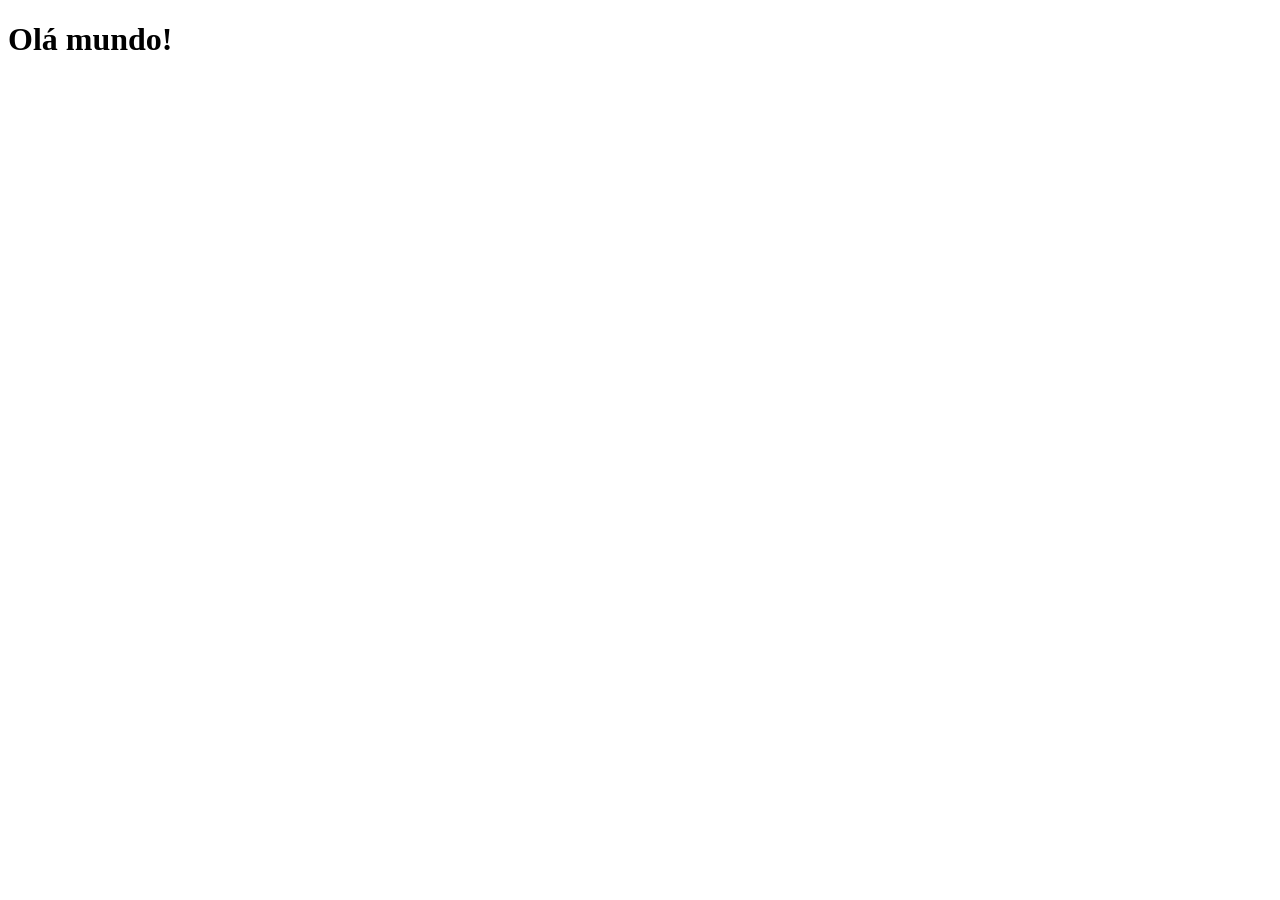
==== index.html @ 2cd05543 "Criei a página principal" ====
<!DOCTYPE html>
<html lang="pt-br">
<head>
    <meta charset="UTF-8">
    <meta name="viewport" content="width=device-width, initial-scale=1.0">
    <link rel="shortcut icon" href="favicon.ico" type="image/x-icon">
    <title>Projeto redes sociais</title>
</head>
<body>
    <h1>Olá mundo!</h1>
</body>
</html>
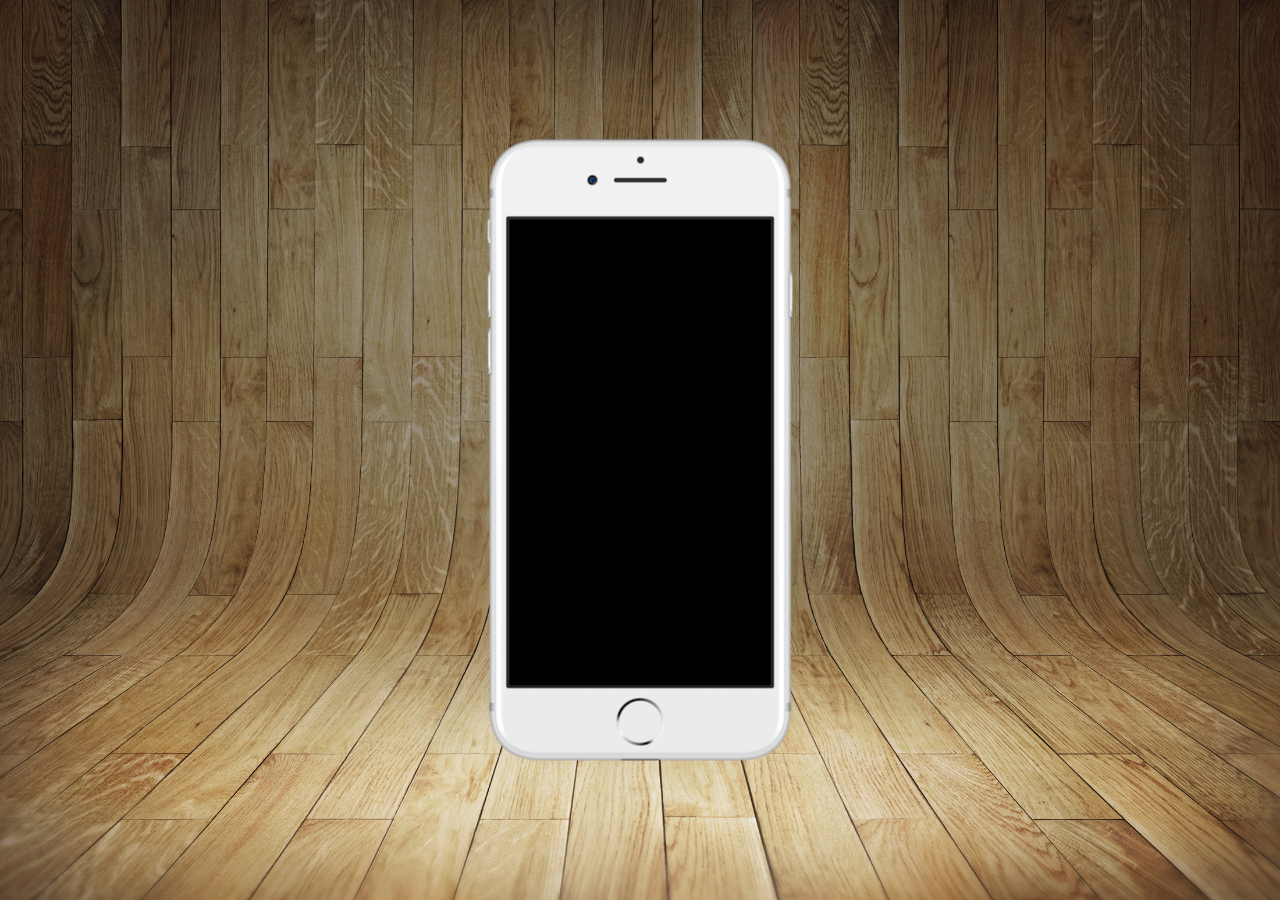
==== commit 18cb1d27: "Novas mudanças no projeto-social" ====
--- a/index.html
+++ b/index.html
@@ -1,12 +1,20 @@
-<!DOCTYPE html>
+<!doctype html>
 <html lang="pt-br">
-<head>
-    <meta charset="UTF-8">
-    <meta name="viewport" content="width=device-width, initial-scale=1.0">
-    <link rel="shortcut icon" href="favicon.ico" type="image/x-icon">
+  <head>
+    <meta charset="UTF-8" />
+    <meta name="viewport" content="width=device-width, initial-scale=1.0" />
+    <link rel="shortcut icon" href="favicon.ico" type="image/x-icon" />
+    <link rel="stylesheet" href="estilos/style.css">
     <title>Projeto redes sociais</title>
-</head>
-<body>
-    <h1>Olá mundo!</h1>
-</body>
-</html>+  </head>
+  <body>
+      <main>
+        <section id="telefone">
+
+        </section>
+        <section id="redes-sociais">
+
+        </section>
+      </main>
+  </body>
+</html>
--- a/estilos/style.css
+++ b/estilos/style.css
@@ -0,0 +1,36 @@
+@charset "UTF-8";
+
+* {
+    margin: 0;
+    padding: 0;
+    font-family: Arial, Helvetica, sans-serif;
+}
+
+html, body {
+    height: 100vh;
+    width: 100vw;
+    background-color: black;
+}
+
+body {
+    background: url(../imagens/fundo-madeira.jpg) no-repeat top center;
+    background-size: cover;
+    background-attachment: fixed;
+}
+
+main {
+    position: relative;
+    height: 100vh;
+    
+}
+
+section#telefone {
+    position: absolute;
+    top: 50%;
+    left: 50%;
+    transform: translate(-50%, -50%);
+
+    height: 627px;
+    width: 311px;
+    background: url('../imagens/frame-iphone.png' )no-repeat;
+}
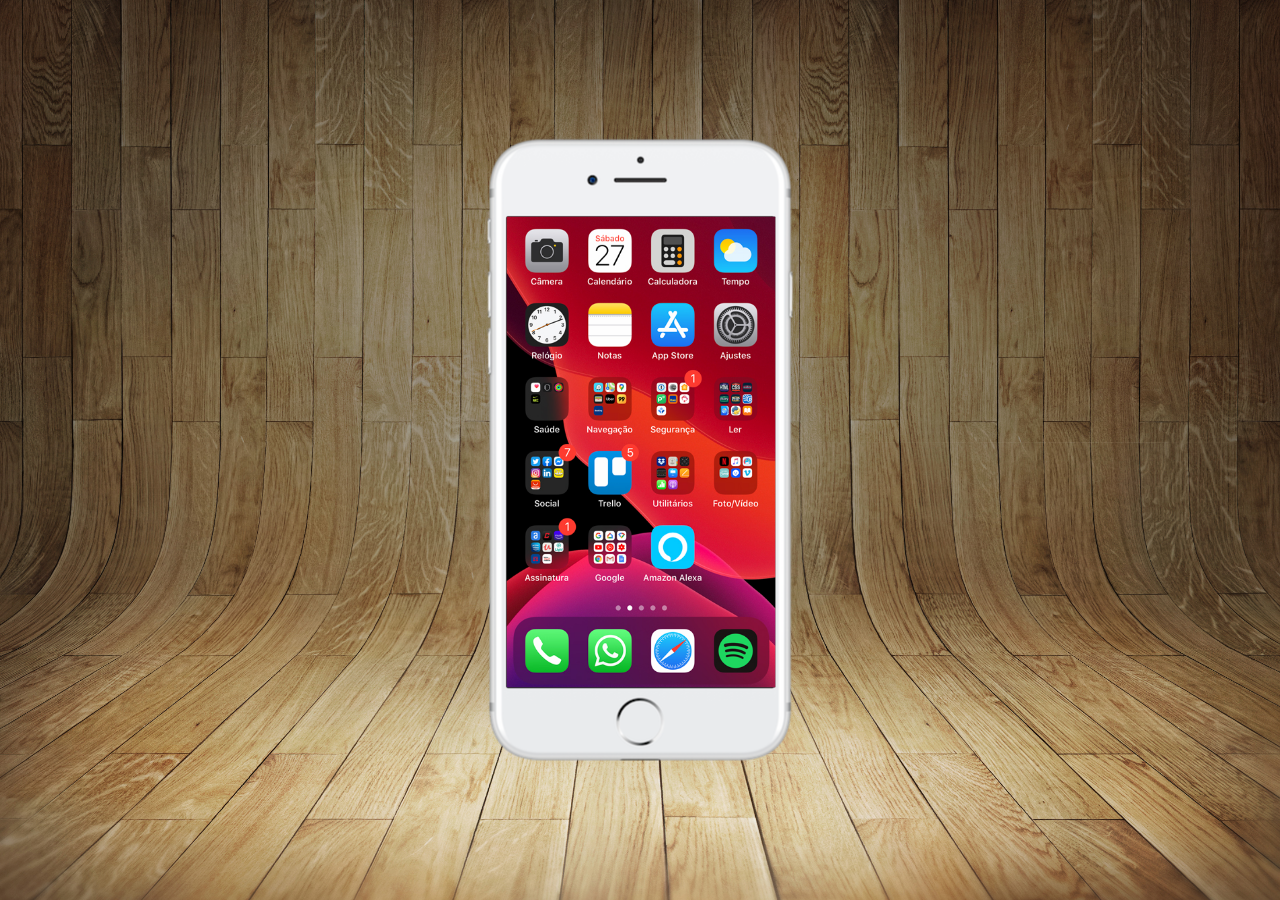
==== commit 6cbbbcb3: "Criei a tela home" ====
--- a/index.html
+++ b/index.html
@@ -4,17 +4,15 @@
     <meta charset="UTF-8" />
     <meta name="viewport" content="width=device-width, initial-scale=1.0" />
     <link rel="shortcut icon" href="favicon.ico" type="image/x-icon" />
-    <link rel="stylesheet" href="estilos/style.css">
+    <link rel="stylesheet" href="estilos/style.css" />
     <title>Projeto redes sociais</title>
   </head>
   <body>
-      <main>
-        <section id="telefone">
-
-        </section>
-        <section id="redes-sociais">
-
-        </section>
-      </main>
+    <main>
+      <section id="telefone">
+        <iframe src="home.html" name="tela" id="tela" frameborder="0"></iframe>
+      </section>
+      <section id="redes-sociais"></section>
+    </main>
   </body>
 </html>
--- a/estilos/style.css
+++ b/estilos/style.css
@@ -1,36 +1,44 @@
 @charset "UTF-8";
 
 * {
-    margin: 0;
-    padding: 0;
-    font-family: Arial, Helvetica, sans-serif;
+  margin: 0;
+  padding: 0;
+  font-family: Arial, Helvetica, sans-serif;
 }
 
-html, body {
-    height: 100vh;
-    width: 100vw;
-    background-color: black;
+html,
+body {
+  height: 100vh;
+  width: 100vw;
+  background-color: black;
 }
 
 body {
-    background: url(../imagens/fundo-madeira.jpg) no-repeat top center;
-    background-size: cover;
-    background-attachment: fixed;
+  background: url(../imagens/fundo-madeira.jpg) no-repeat top center;
+  background-size: cover;
+  background-attachment: fixed;
 }
 
 main {
-    position: relative;
-    height: 100vh;
-    
+  position: relative;
+  height: 100vh;
 }
 
 section#telefone {
-    position: absolute;
-    top: 50%;
-    left: 50%;
-    transform: translate(-50%, -50%);
+  position: absolute;
+  top: 50%;
+  left: 50%;
+  transform: translate(-50%, -50%);
 
-    height: 627px;
-    width: 311px;
-    background: url('../imagens/frame-iphone.png' )no-repeat;
+  height: 627px;
+  width: 311px;
+  background: url("../imagens/frame-iphone.png") no-repeat;
 }
+
+iframe#tela {
+    position: relative;
+    top: 80px;
+    left: 22px;
+    width: 269px;
+    height: 471px;
+}
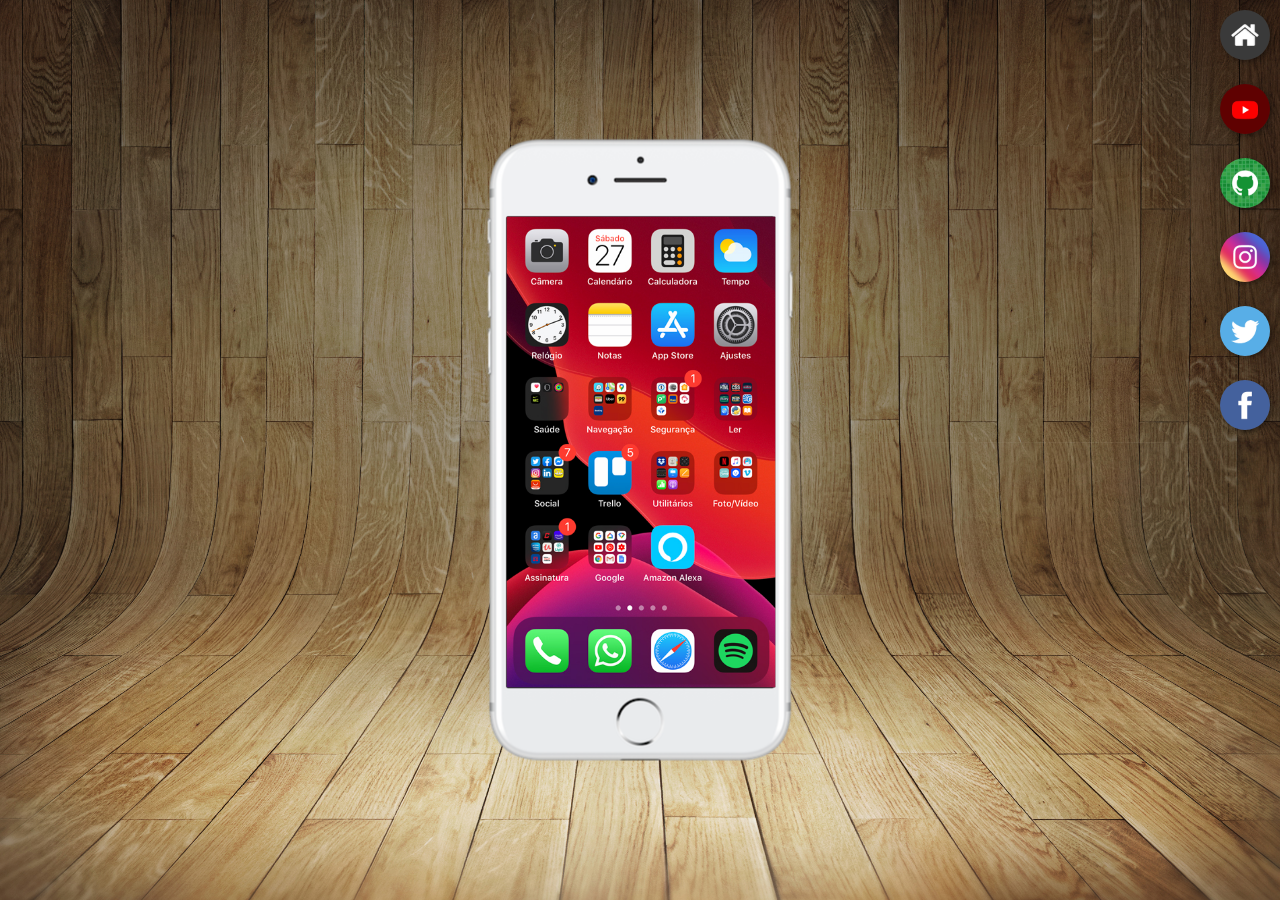
==== commit 56dee4e1: "Novas atualizações" ====
--- a/index.html
+++ b/index.html
@@ -10,9 +10,30 @@
   <body>
     <main>
       <section id="telefone">
-        <iframe src="home.html" name="tela" id="tela" frameborder="0"></iframe>
+        <iframe src="home.html" name="tela" id="tela" frameborder="0">
+          Seu navegador não é compátivel com isso.
+        </iframe>
       </section>
-      <section id="redes-sociais"></section>
+      <section id="redes-sociais">
+        <a href="#" target="tela"
+          ><img src="imagens/logo-home.jpg" alt="Home"
+        /></a> <br>
+        <a href="#" target="tela"
+          ><img src="imagens/logo-youtube.jpg" alt="Youtube"
+        /></a> <br>
+        <a href="#" target="tela"
+          ><img src="imagens/logo-github.jpg" alt="Github"
+        /></a> <br>
+        <a href="#" target="tela"
+          ><img src="imagens/logo-instagram.jpg" alt="Instagram"
+        /></a> <br>
+        <a href="#" target="tela"
+          ><img src="imagens/logo-twitter.jpg" alt="Twitter"
+        /></a> <br>
+        <a href="#" target="tela"
+          ><img src="imagens/logo-facebook.jpg" alt="facebook"
+        /></a>
+      </section>
     </main>
   </body>
 </html>
--- a/estilos/style.css
+++ b/estilos/style.css
@@ -42,3 +42,22 @@
     width: 269px;
     height: 471px;
 }
+
+section#redes-sociais {
+    text-align: right;
+}
+
+section#redes-sociais img {
+    width: 50px;
+    margin: 10px;
+    border-radius: 50%;
+    box-shadow: 2px 2px 5px rgba(0, 0, 0, 0.39);
+    box-sizing: border-box;
+}
+
+section#redes-sociais img:hover {
+    border: 2px solid rgba(255, 255, 255, 0.76);
+    transform: translate(-2px, -2px);
+    box-shadow: 5px 5px 10px rgba(0, 0, 0, 0.74);
+    transition: transform .5s;
+}
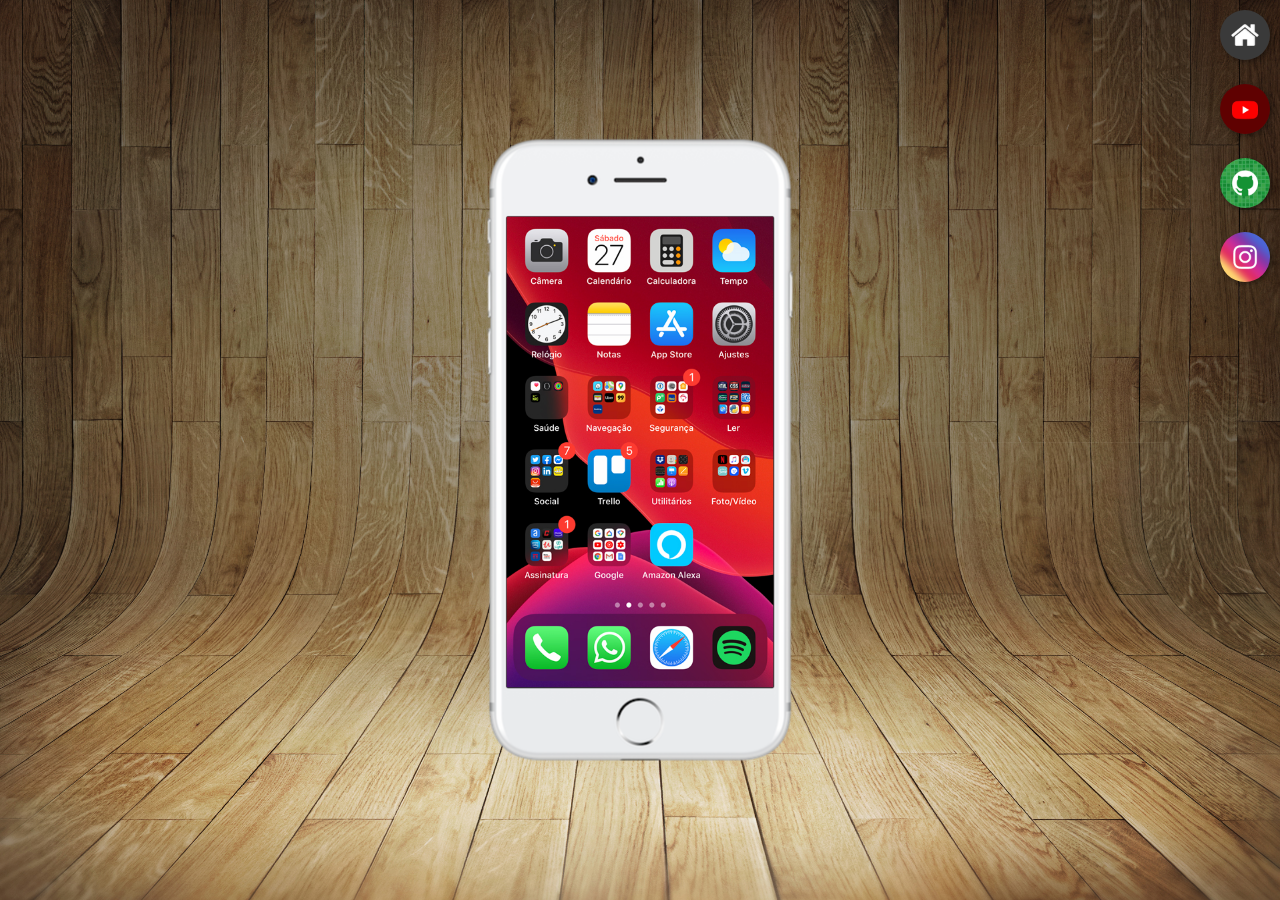
==== commit c1c6c84a: "várias alterações no projeto-social" ====
--- a/index.html
+++ b/index.html
@@ -15,24 +15,18 @@
         </iframe>
       </section>
       <section id="redes-sociais">
-        <a href="#" target="tela"
+        <a href="home.html" target="tela"
           ><img src="imagens/logo-home.jpg" alt="Home"
         /></a> <br>
-        <a href="#" target="tela"
+        <a href="youtube.html" target="tela"
           ><img src="imagens/logo-youtube.jpg" alt="Youtube"
         /></a> <br>
-        <a href="#" target="tela"
+        <a href="github.html" target="tela"
           ><img src="imagens/logo-github.jpg" alt="Github"
         /></a> <br>
-        <a href="#" target="tela"
+        <a href="instagram.html" target="tela"
           ><img src="imagens/logo-instagram.jpg" alt="Instagram"
         /></a> <br>
-        <a href="#" target="tela"
-          ><img src="imagens/logo-twitter.jpg" alt="Twitter"
-        /></a> <br>
-        <a href="#" target="tela"
-          ><img src="imagens/logo-facebook.jpg" alt="facebook"
-        /></a>
       </section>
     </main>
   </body>
--- a/estilos/style.css
+++ b/estilos/style.css
@@ -39,7 +39,7 @@
     position: relative;
     top: 80px;
     left: 22px;
-    width: 269px;
+    width: 267px;
     height: 471px;
 }
 
